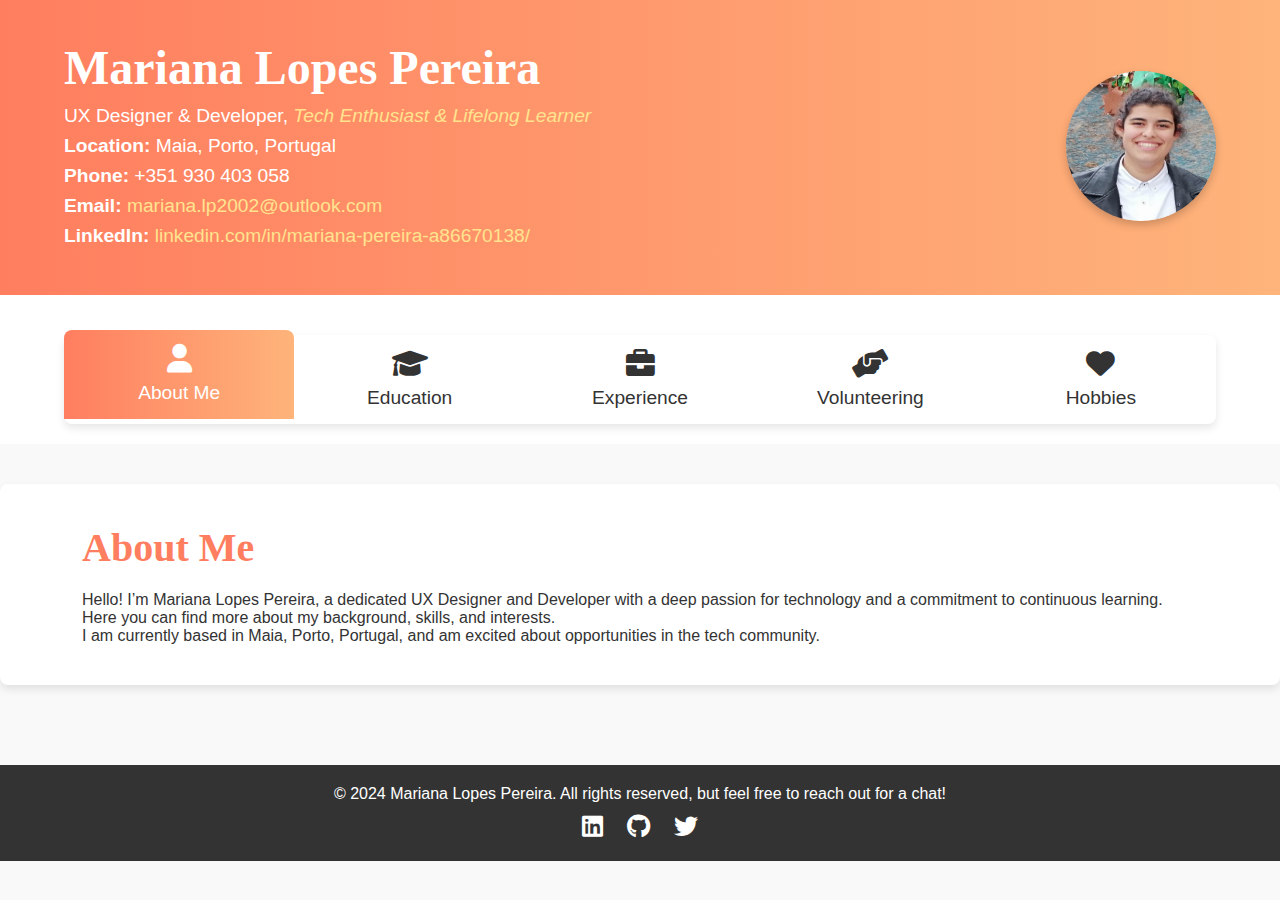
==== index.html @ 3b5ee9a7 "first commit" ====
<!DOCTYPE html>
<html lang="en">
<head>
    <meta charset="UTF-8">
    <meta name="viewport" content="width=device-width, initial-scale=1.0">
    <title>Personal Information - Mariana Lopes Pereira</title>
    <link rel="stylesheet" href="/styles.css">
    <link rel="stylesheet" href="https://cdnjs.cloudflare.com/ajax/libs/font-awesome/6.0.0-beta3/css/all.min.css">
</head>
<body>
    <header>
        <div class="container header-banner">
            <div class="header-info">
                <h1 class="playful-font">Mariana Lopes Pereira</h1>
                <p class="subheading">UX Designer & Developer, <span class="funny-text">Tech Enthusiast & Lifelong Learner</span></p>
                <p><strong>Location:</strong> Maia, Porto, Portugal</p>
                <p><strong>Phone:</strong> +351 930 403 058</p>
                <p><strong>Email:</strong> <a href="mailto:mariana.lp2002@outlook.com">mariana.lp2002@outlook.com</a></p>
                <p><strong>LinkedIn:</strong> <a href="https://www.linkedin.com/in/mariana-pereira-a86670138/" target="_blank">linkedin.com/in/mariana-pereira-a86670138/</a></p>
            </div>
            <div class="header-photo">
                <img src="/img/your-photo.jpg" alt="Mariana Lopes Pereira's Photo" class="profile-photo">
            </div>
        </div>
    </header>

    <section class="tabs-section">
        <div class="container">
            <div class="tabs">
                <a href="/index.html" class="tab-link active"><i class="fas fa-user"></i> About Me</a>
                <a href="/Pages/education.html" class="tab-link"><i class="fas fa-graduation-cap"></i> Education</a>
                <a href="/Pages/experience.html" class="tab-link"><i class="fas fa-briefcase"></i> Experience</a>
                <a href="/Pages/volunteer.html" class="tab-link"><i class="fas fa-hands-helping"></i> Volunteering</a>
                <a href="/Pages/hobbies.html" class="tab-link"><i class="fas fa-heart"></i> Hobbies</a>
            </div>
        </div>
    </section>

    <main>
        <section class="content-section">
            <div class="container">
                <h2>About Me</h2>
                <p>Hello! I’m Mariana Lopes Pereira, a dedicated UX Designer and Developer with a deep passion for technology and a commitment to continuous learning. Here you can find more about my background, skills, and interests.</p>
                <p>I am currently based in Maia, Porto, Portugal, and am excited about opportunities in the tech community.</p>
            </div>
        </section>
    </main>

    <footer>
        <div class="container">
            <p>&copy; 2024 Mariana Lopes Pereira. All rights reserved, but feel free to reach out for a chat!</p>
            <div class="social-icons">
                <a href="https://www.linkedin.com/in/mariana-pereira-a86670138/" target="_blank" class="social-link"><i class="fab fa-linkedin"></i></a>
                <a href="https://github.com/your-github" target="_blank" class="social-link"><i class="fab fa-github"></i></a>
                <a href="https://twitter.com/your-twitter" target="_blank" class="social-link"><i class="fab fa-twitter"></i></a>
            </div>
        </div>
    </footer>
</body>
</html>
---- styles.css ----
/* Reset and Base Styles */
* {
    margin: 0;
    padding: 0;
    box-sizing: border-box;
    font-family: 'Roboto', sans-serif;
}

body {
    background-color: #f9f9f9;
    color: #333;
}

.container {
    width: 90%;
    max-width: 1200px;
    margin: auto;
}

/* Header Banner Styles */
header {
    background: linear-gradient(to right, #ff7e5f, #feb47b);
    color: #fff;
    padding: 40px 0;
    box-shadow: 0 4px 8px rgba(0, 0, 0, 0.1);
}

.header-banner {
    display: flex;
    justify-content: space-between;
    align-items: center;
}

.header-info {
    flex: 1;
}

.header-info h1 {
    font-size: 3em;
    font-family: 'Pacifico', cursive;
    margin-bottom: 10px;
}

.header-info p {
    margin-bottom: 8px;
    font-size: 1.2em;
}

.header-info a {
    color: #ffe38e;
    text-decoration: none;
    transition: color 0.3s;
}

.header-info a:hover {
    color: #fff;
}

.subheading {
    font-size: 1.3em;
}

.funny-text {
    font-style: italic;
    color: #ffe38e;
}

.header-photo {
    flex-shrink: 0;
}

.profile-photo {
    width: 150px;
    height: 150px;
    border-radius: 50%;
    box-shadow: 0 4px 8px rgba(0, 0, 0, 0.2);
}

/* Tabs Section */
.tabs-section {
    background-color: #fff;
    padding: 20px 0;
}

.tabs {
    display: flex;
    justify-content: space-around;
    margin-top: 20px;
    background-color: #fff;
    border-radius: 8px;
    box-shadow: 0 4px 8px rgba(0, 0, 0, 0.1);
}

.tab-link {
    flex: 1;
    padding: 15px;
    text-align: center;
    text-decoration: none;
    color: #333;
    font-size: 1.2em;
    transition: background-color 0.3s, color 0.3s, transform 0.3s;
}

.tab-link i {
    display: block;
    font-size: 1.5em;
    margin-bottom: 8px;
}

.tab-link:hover,
.tab-link.active {
    background: linear-gradient(to right, #ff7e5f, #feb47b);
    color: #fff;
    border-radius: 8px 8px 0 0;
    transform: translateY(-5px);
}

/* Main Content Section */
main {
    padding: 40px 0;
}

.content-section {
    padding: 40px 20px;
    background: #fff;
    border-radius: 8px;
    box-shadow: 0 4px 8px rgba(0, 0, 0, 0.1);
}

h2 {
    font-size: 2.5em;
    margin-bottom: 20px;
    color: #ff7e5f;
    font-family: 'Pacifico', cursive;
}

ul {
    list-style: none;
    padding: 0;
}

ul li {
    margin-bottom: 20px;
    text-align: left;
    font-size: 1.2em;
}

/* Footer Styles */
footer {
    background: #333;
    color: #fff;
    text-align: center;
    padding: 20px 0;
    margin-top: 40px;
}

.social-icons {
    margin-top: 10px;
}

.social-link {
    margin: 0 10px;
    color: #fff;
    font-size: 1.5em;
    text-decoration: none;
    transition: color 0.3s;
}

.social-link:hover {
    color: #ff7e5f;
}

/* Responsive Styles */
@media (max-width: 768px) {
    .header-banner {
        flex-direction: column;
        text-align: center;
    }

    .header-photo {
        margin-top: 20px;
    }

    .tabs {
        flex-direction: column;
    }

    .tab-link {
        margin-bottom: 10px;
    }

    header h1 {
        font-size: 2.5em;
    }
    /* Hobbies Grid Styles */
.hobbies-grid {
    display: grid;
    grid-template-columns: repeat(auto-fit, minmax(250px, 1fr));
    gap: 20px;
}

.hobby-item {
    background: #fff;
    border-radius: 8px;
    box-shadow: 0 4px 8px rgba(0, 0, 0, 0.1);
    overflow: hidden;
    text-align: center;
    padding: 20px;
}

/* Hobbies List Styles */
.hobbies-list {
    display: flex;
    flex-direction: column;
    gap: 20px;
}

.hobby-item {
    background: #fff;
    border-radius: 8px;
    box-shadow: 0 4px 8px rgba(0, 0, 0, 0.1);
    padding: 20px;
    text-align: center;
}

.hobby-item h3 {
    margin: 10px 0;
    font-size: 1.5em;
    color: #ff7e5f;
    font-family: 'Pacifico', cursive;
}

.hobby-item p {
    font-size: 1em;
    color: #333;
    margin-top: 10px;
}

.hobby-image {
    width: 200px;
    height: 150px;
    object-fit: cover;
    border-radius: 8px;
    margin-top: 10px;
}
/* Description and Gallery Styles */
.hobbies-description, .volunteering-description {
    margin-bottom: 40px;
}

.hobby-item, .volunteer-item {
    background: #fff;
    border-radius: 8px;
    box-shadow: 0 4px 8px rgba(0, 0, 0, 0.1);
    padding: 20px;
    margin-bottom: 20px;
}

.hobby-item h3, .volunteer-item h3 {
    font-size: 1.5em;
    color: #ff7e5f;
    font-family: 'Pacifico', cursive;
    margin-bottom: 10px;
}

.hobby-item p, .volunteer-item p {
    font-size: 1em;
    color: #333;
}

.gallery-section {
    margin-top: 40px;
}

.gallery {
    display: flex;
    gap: 20px;
    flex-wrap: wrap;
}

.gallery-image {
    width: 150px; /* Ajuste o tamanho das imagens conforme necessário */
    height: 100px; /* Ajuste o tamanho das imagens conforme necessário */
    object-fit: cover;
    border-radius: 8px;
}

}
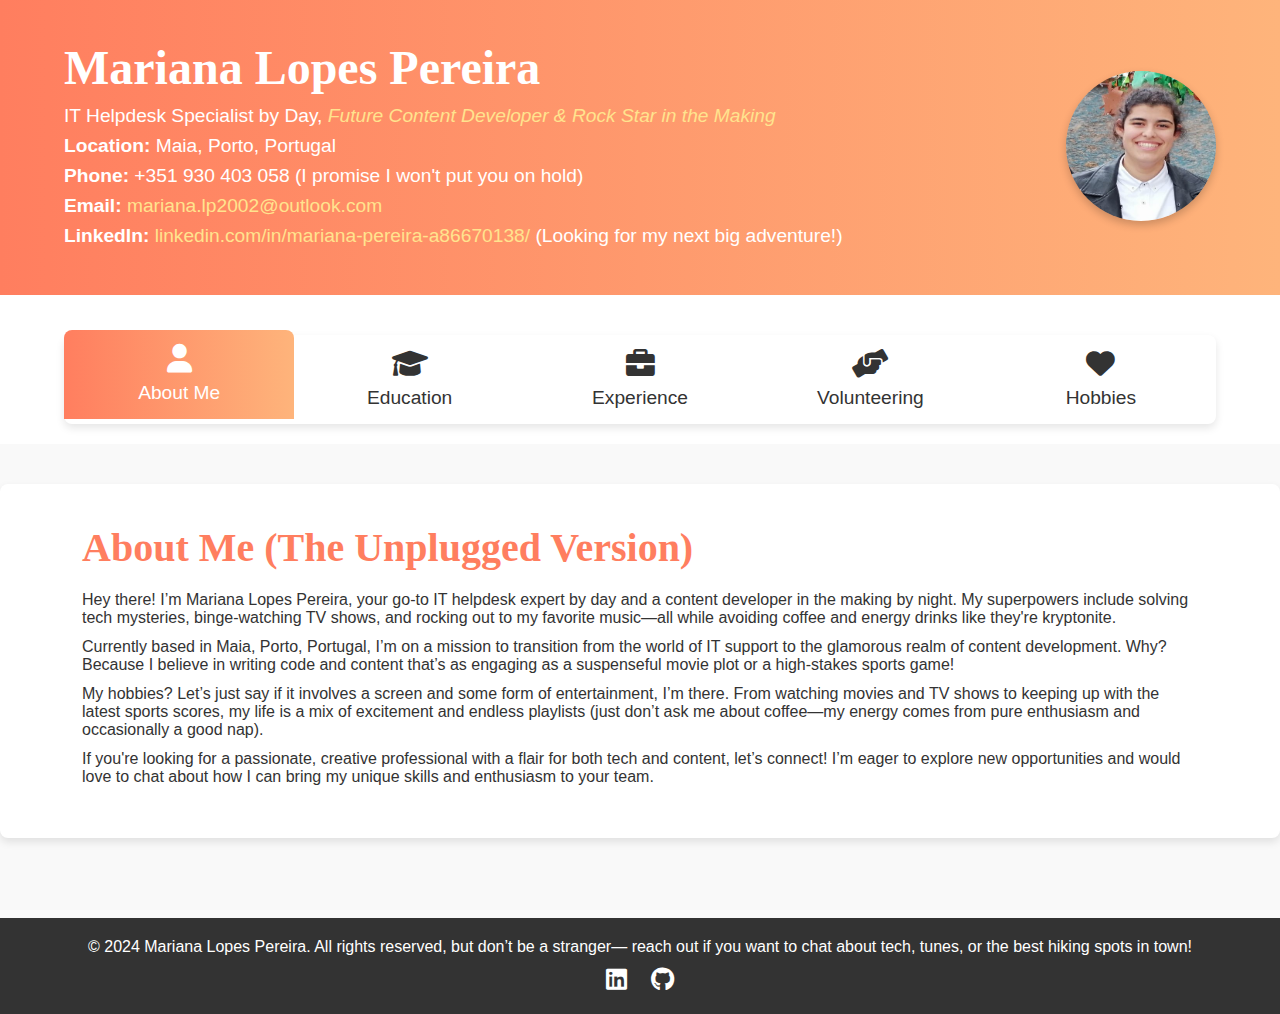
==== commit 6b9b2afe: "Commit 3" ====
--- a/index.html
+++ b/index.html
@@ -1,60 +1,135 @@
 <!DOCTYPE html>
 <html lang="en">
-<head>
-    <meta charset="UTF-8">
-    <meta name="viewport" content="width=device-width, initial-scale=1.0">
+  <head>
+    <meta charset="UTF-8" />
+    <meta name="viewport" content="width=device-width, initial-scale=1.0" />
     <title>Personal Information - Mariana Lopes Pereira</title>
-    <link rel="stylesheet" href="/styles.css">
-    <link rel="stylesheet" href="https://cdnjs.cloudflare.com/ajax/libs/font-awesome/6.0.0-beta3/css/all.min.css">
-</head>
-<body>
+    <link rel="stylesheet" href="/styles.css" />
+    <link
+      rel="stylesheet"
+      href="https://cdnjs.cloudflare.com/ajax/libs/font-awesome/6.0.0-beta3/css/all.min.css"
+    />
+  </head>
+  <body>
     <header>
-        <div class="container header-banner">
-            <div class="header-info">
-                <h1 class="playful-font">Mariana Lopes Pereira</h1>
-                <p class="subheading">UX Designer & Developer, <span class="funny-text">Tech Enthusiast & Lifelong Learner</span></p>
-                <p><strong>Location:</strong> Maia, Porto, Portugal</p>
-                <p><strong>Phone:</strong> +351 930 403 058</p>
-                <p><strong>Email:</strong> <a href="mailto:mariana.lp2002@outlook.com">mariana.lp2002@outlook.com</a></p>
-                <p><strong>LinkedIn:</strong> <a href="https://www.linkedin.com/in/mariana-pereira-a86670138/" target="_blank">linkedin.com/in/mariana-pereira-a86670138/</a></p>
-            </div>
-            <div class="header-photo">
-                <img src="/img/your-photo.jpg" alt="Mariana Lopes Pereira's Photo" class="profile-photo">
-            </div>
+      <div class="container header-banner">
+        <div class="header-info">
+          <h1 class="playful-font">Mariana Lopes Pereira</h1>
+          <p class="subheading">
+            IT Helpdesk Specialist by Day,
+            <span class="funny-text"
+              >Future Content Developer & Rock Star in the Making</span
+            >
+          </p>
+          <p><strong>Location:</strong> Maia, Porto, Portugal</p>
+          <p>
+            <strong>Phone:</strong> +351 930 403 058 (I promise I won't put you on hold)
+          </p>
+          <p>
+            <strong>Email:</strong>
+            <a href="mailto:mariana.lp2002@outlook.com"
+              >mariana.lp2002@outlook.com</a
+            >
+          </p>
+          <p>
+            <strong>LinkedIn:</strong>
+            <a
+              href="https://www.linkedin.com/in/mariana-pereira-a86670138/"
+              target="_blank"
+              >linkedin.com/in/mariana-pereira-a86670138/</a
+            >
+            (Looking for my next big adventure!)
+          </p>
         </div>
+        <div class="header-photo">
+          <img
+            src="/img/your-photo.jpg"
+            alt="Mariana Lopes Pereira's Photo"
+            class="profile-photo"
+          />
+        </div>
+      </div>
     </header>
 
     <section class="tabs-section">
-        <div class="container">
-            <div class="tabs">
-                <a href="/index.html" class="tab-link active"><i class="fas fa-user"></i> About Me</a>
-                <a href="/Pages/education.html" class="tab-link"><i class="fas fa-graduation-cap"></i> Education</a>
-                <a href="/Pages/experience.html" class="tab-link"><i class="fas fa-briefcase"></i> Experience</a>
-                <a href="/Pages/volunteer.html" class="tab-link"><i class="fas fa-hands-helping"></i> Volunteering</a>
-                <a href="/Pages/hobbies.html" class="tab-link"><i class="fas fa-heart"></i> Hobbies</a>
-            </div>
+      <div class="container">
+        <div class="tabs">
+          <a href="/index.html" class="tab-link active"
+            ><i class="fas fa-user"></i> About Me</a
+          >
+          <a href="/Pages/education.html" class="tab-link"
+            ><i class="fas fa-graduation-cap"></i> Education</a
+          >
+          <a href="/Pages/experience.html" class="tab-link"
+            ><i class="fas fa-briefcase"></i> Experience</a
+          >
+          <a href="/Pages/volunteer.html" class="tab-link"
+            ><i class="fas fa-hands-helping"></i> Volunteering</a
+          >
+          <a href="/Pages/hobbies.html" class="tab-link"
+            ><i class="fas fa-heart"></i> Hobbies</a
+          >
         </div>
+      </div>
     </section>
 
     <main>
-        <section class="content-section">
-            <div class="container">
-                <h2>About Me</h2>
-                <p>Hello! I’m Mariana Lopes Pereira, a dedicated UX Designer and Developer with a deep passion for technology and a commitment to continuous learning. Here you can find more about my background, skills, and interests.</p>
-                <p>I am currently based in Maia, Porto, Portugal, and am excited about opportunities in the tech community.</p>
-            </div>
-        </section>
+      <section class="content-section paragraph-spacing">
+        <div class="container">
+          <h2>About Me (The Unplugged Version)</h2>
+          <p>
+            Hey there! I’m Mariana Lopes Pereira, your go-to IT helpdesk expert
+            by day and a content developer in the making by night. My
+            superpowers include solving tech mysteries, binge-watching TV shows,
+            and rocking out to my favorite music—all while avoiding coffee and
+            energy drinks like they're kryptonite.
+          </p>
+          <p>
+            Currently based in Maia, Porto, Portugal, I’m on a mission to
+            transition from the world of IT support to the glamorous realm of
+            content development. Why? Because I believe in writing code and
+            content that’s as engaging as a suspenseful movie plot or a
+            high-stakes sports game!
+          </p>
+          <p>
+            My hobbies? Let’s just say if it involves a screen and some form of
+            entertainment, I’m there. From watching movies and TV shows to
+            keeping up with the latest sports scores, my life is a mix of
+            excitement and endless playlists (just don’t ask me about coffee—my
+            energy comes from pure enthusiasm and occasionally a good nap).
+          </p>
+          <p>
+            If you're looking for a passionate, creative professional with a
+            flair for both tech and content, let’s connect! I’m eager to explore
+            new opportunities and would love to chat about how I can bring my
+            unique skills and enthusiasm to your team.
+          </p>
+        </div>
+      </section>
     </main>
 
     <footer>
-        <div class="container">
-            <p>&copy; 2024 Mariana Lopes Pereira. All rights reserved, but feel free to reach out for a chat!</p>
-            <div class="social-icons">
-                <a href="https://www.linkedin.com/in/mariana-pereira-a86670138/" target="_blank" class="social-link"><i class="fab fa-linkedin"></i></a>
-                <a href="https://github.com/your-github" target="_blank" class="social-link"><i class="fab fa-github"></i></a>
-                <a href="https://twitter.com/your-twitter" target="_blank" class="social-link"><i class="fab fa-twitter"></i></a>
-            </div>
+      <div class="container">
+        <p>
+          &copy; 2024 Mariana Lopes Pereira. All rights reserved, but don’t be a
+          stranger— reach out if you want to chat about tech, tunes, or the best
+          hiking spots in town!
+        </p>
+        <div class="social-icons">
+          <a
+            href="https://www.linkedin.com/in/mariana-pereira-a86670138/"
+            target="_blank"
+            class="social-link"
+            ><i class="fab fa-linkedin"></i
+          ></a>
+          <a
+            href="https://github.com/your-github"
+            target="_blank"
+            class="social-link"
+            ><i class="fab fa-github"></i
+          ></a>
         </div>
+      </div>
     </footer>
-</body>
+  </body>
 </html>
--- a/styles.css
+++ b/styles.css
@@ -1,288 +1,341 @@
 /* Reset and Base Styles */
 * {
-    margin: 0;
-    padding: 0;
-    box-sizing: border-box;
-    font-family: 'Roboto', sans-serif;
+  margin: 0;
+  padding: 0;
+  box-sizing: border-box;
+  font-family: "Roboto", sans-serif;
 }
 
 body {
-    background-color: #f9f9f9;
-    color: #333;
+  background-color: #f9f9f9;
+  color: #333;
 }
 
 .container {
-    width: 90%;
-    max-width: 1200px;
-    margin: auto;
+  width: 90%;
+  max-width: 1200px;
+  margin: auto;
 }
 
 /* Header Banner Styles */
 header {
-    background: linear-gradient(to right, #ff7e5f, #feb47b);
-    color: #fff;
-    padding: 40px 0;
-    box-shadow: 0 4px 8px rgba(0, 0, 0, 0.1);
+  background: linear-gradient(to right, #ff7e5f, #feb47b);
+  color: #fff;
+  padding: 40px 0;
+  box-shadow: 0 4px 8px rgba(0, 0, 0, 0.1);
 }
 
 .header-banner {
-    display: flex;
-    justify-content: space-between;
-    align-items: center;
+  display: flex;
+  justify-content: space-between;
+  align-items: center;
 }
 
 .header-info {
-    flex: 1;
+  flex: 1;
 }
 
 .header-info h1 {
-    font-size: 3em;
-    font-family: 'Pacifico', cursive;
-    margin-bottom: 10px;
+  font-size: 3em;
+  font-family: "Pacifico", cursive;
+  margin-bottom: 10px;
 }
 
 .header-info p {
-    margin-bottom: 8px;
-    font-size: 1.2em;
+  margin-bottom: 8px;
+  font-size: 1.2em;
 }
 
 .header-info a {
-    color: #ffe38e;
-    text-decoration: none;
-    transition: color 0.3s;
+  color: #ffe38e;
+  text-decoration: none;
+  transition: color 0.3s;
 }
 
 .header-info a:hover {
-    color: #fff;
+  color: #fff;
 }
 
 .subheading {
-    font-size: 1.3em;
+  font-size: 1.3em;
 }
 
 .funny-text {
-    font-style: italic;
-    color: #ffe38e;
+  font-style: italic;
+  color: #ffe38e;
 }
 
 .header-photo {
-    flex-shrink: 0;
+  flex-shrink: 0;
 }
 
 .profile-photo {
-    width: 150px;
-    height: 150px;
-    border-radius: 50%;
-    box-shadow: 0 4px 8px rgba(0, 0, 0, 0.2);
+  width: 150px;
+  height: 150px;
+  border-radius: 50%;
+  box-shadow: 0 4px 8px rgba(0, 0, 0, 0.2);
 }
 
 /* Tabs Section */
 .tabs-section {
-    background-color: #fff;
-    padding: 20px 0;
+  background-color: #fff;
+  padding: 20px 0;
 }
 
 .tabs {
-    display: flex;
-    justify-content: space-around;
-    margin-top: 20px;
-    background-color: #fff;
-    border-radius: 8px;
-    box-shadow: 0 4px 8px rgba(0, 0, 0, 0.1);
+  display: flex;
+  justify-content: space-around;
+  margin-top: 20px;
+  background-color: #fff;
+  border-radius: 8px;
+  box-shadow: 0 4px 8px rgba(0, 0, 0, 0.1);
 }
 
 .tab-link {
-    flex: 1;
-    padding: 15px;
-    text-align: center;
-    text-decoration: none;
-    color: #333;
-    font-size: 1.2em;
-    transition: background-color 0.3s, color 0.3s, transform 0.3s;
+  flex: 1;
+  padding: 15px;
+  text-align: center;
+  text-decoration: none;
+  color: #333;
+  font-size: 1.2em;
+  transition: background-color 0.3s, color 0.3s, transform 0.3s;
 }
 
 .tab-link i {
-    display: block;
-    font-size: 1.5em;
-    margin-bottom: 8px;
+  display: block;
+  font-size: 1.5em;
+  margin-bottom: 8px;
 }
 
 .tab-link:hover,
 .tab-link.active {
-    background: linear-gradient(to right, #ff7e5f, #feb47b);
-    color: #fff;
-    border-radius: 8px 8px 0 0;
-    transform: translateY(-5px);
+  background: linear-gradient(to right, #ff7e5f, #feb47b);
+  color: #fff;
+  border-radius: 8px 8px 0 0;
+  transform: translateY(-5px);
 }
 
 /* Main Content Section */
 main {
-    padding: 40px 0;
+  padding: 40px 0;
 }
 
 .content-section {
-    padding: 40px 20px;
-    background: #fff;
-    border-radius: 8px;
-    box-shadow: 0 4px 8px rgba(0, 0, 0, 0.1);
+  padding: 40px 20px;
+  background: #fff;
+  border-radius: 8px;
+  box-shadow: 0 4px 8px rgba(0, 0, 0, 0.1);
 }
 
 h2 {
-    font-size: 2.5em;
-    margin-bottom: 20px;
-    color: #ff7e5f;
-    font-family: 'Pacifico', cursive;
+  font-size: 2.5em;
+  margin-bottom: 20px;
+  color: #ff7e5f;
+  font-family: "Pacifico", cursive;
 }
 
 ul {
-    list-style: none;
-    padding: 0;
+  list-style: none;
+  padding: 0;
 }
 
 ul li {
-    margin-bottom: 20px;
-    text-align: left;
-    font-size: 1.2em;
+  margin-bottom: 20px;
+  text-align: left;
+  font-size: 1.2em;
 }
 
 /* Footer Styles */
 footer {
-    background: #333;
-    color: #fff;
-    text-align: center;
-    padding: 20px 0;
-    margin-top: 40px;
+  background: #333;
+  color: #fff;
+  text-align: center;
+  padding: 20px 0;
+  margin-top: 40px;
 }
 
 .social-icons {
-    margin-top: 10px;
+  margin-top: 10px;
 }
 
 .social-link {
-    margin: 0 10px;
-    color: #fff;
-    font-size: 1.5em;
-    text-decoration: none;
-    transition: color 0.3s;
+  margin: 0 10px;
+  color: #fff;
+  font-size: 1.5em;
+  text-decoration: none;
+  transition: color 0.3s;
 }
 
 .social-link:hover {
-    color: #ff7e5f;
-}
-
-/* Responsive Styles */
-@media (max-width: 768px) {
-    .header-banner {
-        flex-direction: column;
-        text-align: center;
-    }
-
-    .header-photo {
-        margin-top: 20px;
-    }
-
-    .tabs {
-        flex-direction: column;
-    }
-
-    .tab-link {
-        margin-bottom: 10px;
-    }
-
-    header h1 {
-        font-size: 2.5em;
-    }
-    /* Hobbies Grid Styles */
+  color: #ff7e5f;
+}
+
+.paragraph-spacing p {
+  margin-bottom: 0.7em; /* Ajuste o valor conforme necessário */
+}
+
+/* Hobbies Grid Styles */
 .hobbies-grid {
-    display: grid;
-    grid-template-columns: repeat(auto-fit, minmax(250px, 1fr));
-    gap: 20px;
+  display: grid;
+  grid-template-columns: repeat(auto-fit, minmax(250px, 1fr));
+  gap: 20px;
 }
 
 .hobby-item {
-    background: #fff;
-    border-radius: 8px;
-    box-shadow: 0 4px 8px rgba(0, 0, 0, 0.1);
-    overflow: hidden;
-    text-align: center;
-    padding: 20px;
+  background: #fff;
+  border-radius: 8px;
+  box-shadow: 0 4px 8px rgba(0, 0, 0, 0.1);
+  overflow: hidden;
+  text-align: center;
+  padding: 20px;
 }
 
 /* Hobbies List Styles */
 .hobbies-list {
+  display: flex;
+  flex-direction: column;
+  gap: 20px;
+}
+
+.hobby-item {
+  background: #fff;
+  border-radius: 8px;
+  box-shadow: 0 4px 8px rgba(0, 0, 0, 0.1);
+  padding: 20px;
+  text-align: center;
+}
+
+.hobby-item h3 {
+  margin: 10px 0;
+  font-size: 1.5em;
+  color: #ff7e5f;
+  font-family: "Pacifico", cursive;
+}
+
+.hobby-item p {
+  font-size: 1em;
+  color: #333;
+  margin-top: 10px;
+}
+
+.hobby-image {
+  width: 100%;
+  height: auto;
+  object-fit: cover;
+  border-radius: 8px;
+  margin-top: 10px;
+}
+
+/* Estilos para a galeria */
+.gallery-container {
+  padding: 0 20px; /* Adiciona espaço ao redor do contêiner da galeria */
+}
+
+.gallery {
+  display: flex;
+  gap: 20px;
+  overflow-x: auto; /* Adiciona rolagem horizontal */
+  scroll-snap-type: x mandatory; /* Adiciona rolagem suave para o eixo X */
+  -webkit-overflow-scrolling: touch; /* Suporte para rolagem suave em dispositivos móveis */
+  padding: 10px 0; /* Adiciona um pouco de espaço ao redor da galeria */
+  flex-wrap: wrap;
+  justify-content: center; /* Centraliza a galeria */
+}
+
+/* Ajustes para as imagens da galeria */
+.gallery-image {
+  width: 100%; /* Inicialmente ocupa 100% do espaço disponível */
+  max-width: 300px; /* Limita o tamanho máximo da imagem */
+  height: auto; /* Mantém a proporção da imagem */
+  object-fit: cover;
+  border-radius: 8px;
+  cursor: pointer;
+  transition: transform 0.2s;
+}
+
+.gallery-image:hover {
+  transform: scale(1.05); /* Leve aumento ao passar o mouse */
+}
+
+/* Media Queries para telas grandes */
+@media (min-width: 1200px) {
+  .gallery {
+    flex-wrap: nowrap; /* Evita quebra de linha em telas grandes */
+    justify-content: space-between; /* Distribui o espaço entre as imagens */
+  }
+
+  .gallery-image {
+    width: 30%; /* Define 30% da largura do contêiner para cada imagem */
+  }
+}
+
+/* Media Queries para telas médias */
+@media (min-width: 768px) and (max-width: 1199px) {
+  .gallery-image {
+    width: 48%; /* Ocupa aproximadamente metade da largura em telas médias */
+  }
+}
+
+/* Media Queries para telas pequenas */
+@media (max-width: 767px) {
+  .gallery-image {
+    width: 100%; /* Imagens ocupam toda a largura disponível em telas pequenas */
+  }
+}
+
+/* Modal styles */
+.modal {
+    display: none;  /* Hidden by default */
+    position: fixed;
+    z-index: 1000;
+    top: 0;
+    left: 0;
+    width: 100%;
+    height: 100%;
+    background-color: rgba(0, 0, 0, 0.8);  /* Semi-transparent background */
     display: flex;
-    flex-direction: column;
-    gap: 20px;
-}
-
-.hobby-item {
-    background: #fff;
-    border-radius: 8px;
-    box-shadow: 0 4px 8px rgba(0, 0, 0, 0.1);
-    padding: 20px;
-    text-align: center;
-}
-
-.hobby-item h3 {
-    margin: 10px 0;
-    font-size: 1.5em;
-    color: #ff7e5f;
-    font-family: 'Pacifico', cursive;
-}
-
-.hobby-item p {
-    font-size: 1em;
-    color: #333;
-    margin-top: 10px;
-}
-
-.hobby-image {
-    width: 200px;
-    height: 150px;
-    object-fit: cover;
-    border-radius: 8px;
-    margin-top: 10px;
-}
-/* Description and Gallery Styles */
-.hobbies-description, .volunteering-description {
-    margin-bottom: 40px;
-}
-
-.hobby-item, .volunteer-item {
-    background: #fff;
-    border-radius: 8px;
-    box-shadow: 0 4px 8px rgba(0, 0, 0, 0.1);
-    padding: 20px;
-    margin-bottom: 20px;
-}
-
-.hobby-item h3, .volunteer-item h3 {
-    font-size: 1.5em;
-    color: #ff7e5f;
-    font-family: 'Pacifico', cursive;
-    margin-bottom: 10px;
-}
-
-.hobby-item p, .volunteer-item p {
-    font-size: 1em;
-    color: #333;
-}
-
-.gallery-section {
-    margin-top: 40px;
-}
-
-.gallery {
-    display: flex;
-    gap: 20px;
-    flex-wrap: wrap;
-}
-
-.gallery-image {
-    width: 150px; /* Ajuste o tamanho das imagens conforme necessário */
-    height: 100px; /* Ajuste o tamanho das imagens conforme necessário */
-    object-fit: cover;
-    border-radius: 8px;
-}
-
-}+    justify-content: center;
+    align-items: center;
+    overflow: hidden;  /* Prevent overflow */
+}
+
+/* Image styles inside the modal */
+.modal-content {
+    width: 100%;
+    max-width: 100%;  /* Ensure it scales properly */
+    max-height: 100%;  /* Ensure it scales properly */
+    object-fit: contain;  /* Maintain aspect ratio */
+    border-radius: 8px;  /* Optional: Adds rounded corners */
+    box-shadow: 0 4px 8px rgba(0, 0, 0, 0.2);  /* Shadow for depth */
+    justify-content: center;
+    align-items: center;
+    margin: auto; /* Ensures centering within the modal */
+}
+
+/* Close button */
+.close {
+    position: absolute;
+    top: 20px;
+    right: 35px;
+    color: #fff;
+    font-size: 40px;
+    font-weight: bold;
+    cursor: pointer;
+}
+
+/* Responsive adjustments */
+@media (max-width: 768px) {
+    .modal-content {
+        width: 80%;  /* Increase width on smaller screens */
+        max-width: 80%;
+        max-height: 70%;  /* Adjust height for smaller screens */
+    }
+}
+
+@media (max-width: 480px) {
+    .modal-content {
+        width: 90%;  /* Further increase width on very small screens */
+        max-width: 90%;
+        max-height: 60%;  /* Adjust height accordingly */
+    }
+}
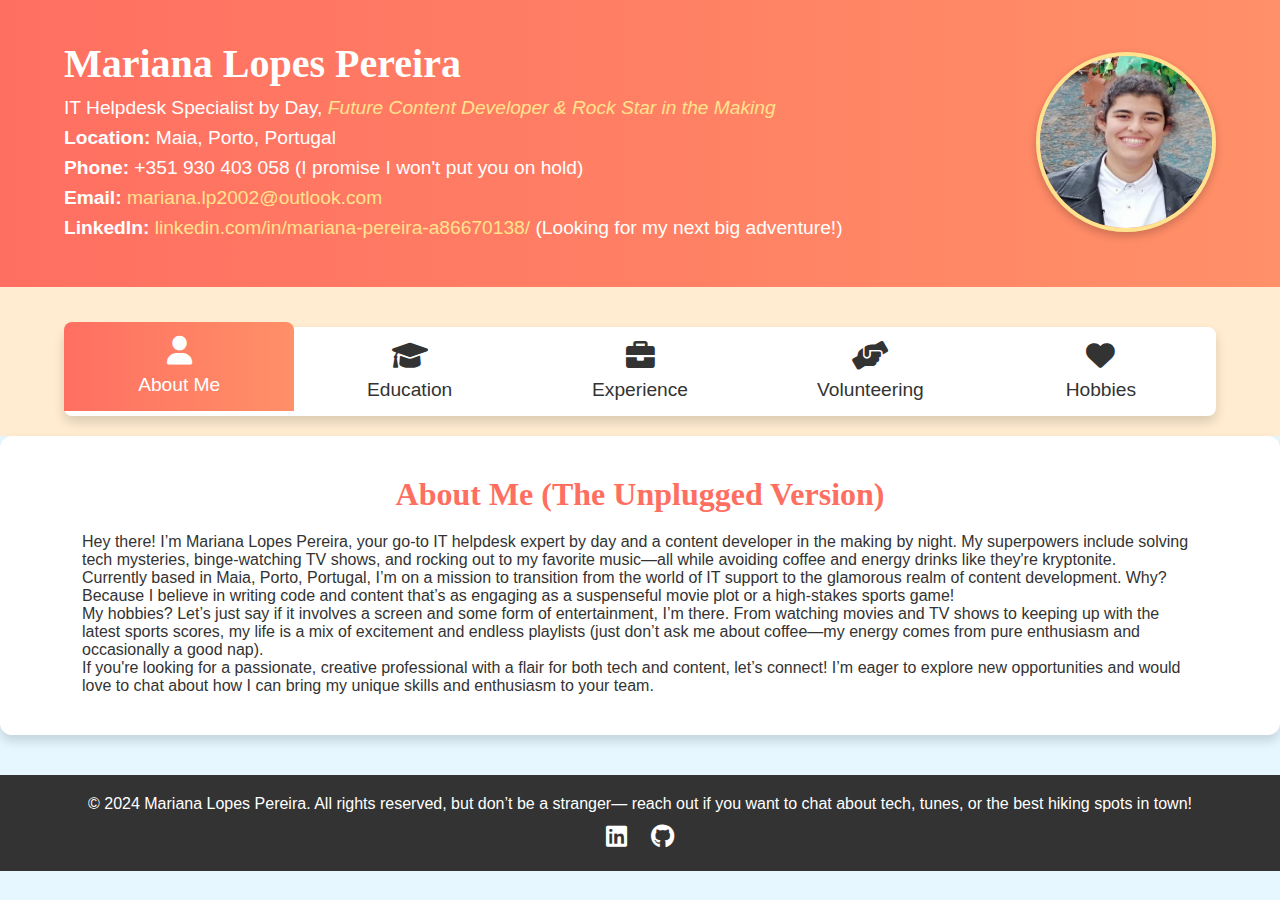
==== commit a27fd2d3: "tentei" ====
--- a/index.html
+++ b/index.html
@@ -74,9 +74,9 @@
     </section>
 
     <main>
-      <section class="content-section paragraph-spacing">
+      <section class="content-section">
         <div class="container">
-          <h2>About Me (The Unplugged Version)</h2>
+          <h2 class="section-title">About Me (The Unplugged Version)</h2>
           <p>
             Hey there! I’m Mariana Lopes Pereira, your go-to IT helpdesk expert
             by day and a content developer in the making by night. My
--- a/styles.css
+++ b/styles.css
@@ -7,8 +7,9 @@
 }
 
 body {
-  background-color: #f9f9f9;
+  background-color: #e6f7ff;
   color: #333;
+  font-size: 1em;
 }
 
 .container {
@@ -19,10 +20,10 @@
 
 /* Header Banner Styles */
 header {
-  background: linear-gradient(to right, #ff7e5f, #feb47b);
+  background: linear-gradient(to right, #ff6f61, #ff9068);
   color: #fff;
   padding: 40px 0;
-  box-shadow: 0 4px 8px rgba(0, 0, 0, 0.1);
+  box-shadow: 0 6px 12px rgba(0, 0, 0, 0.15);
 }
 
 .header-banner {
@@ -31,12 +32,8 @@
   align-items: center;
 }
 
-.header-info {
-  flex: 1;
-}
-
 .header-info h1 {
-  font-size: 3em;
+  font-size: 2.5em;
   font-family: "Pacifico", cursive;
   margin-bottom: 10px;
 }
@@ -70,15 +67,16 @@
 }
 
 .profile-photo {
-  width: 150px;
-  height: 150px;
+  width: 180px;
+  height: 180px;
   border-radius: 50%;
+  border: 4px solid #ffe38e;
   box-shadow: 0 4px 8px rgba(0, 0, 0, 0.2);
 }
 
 /* Tabs Section */
 .tabs-section {
-  background-color: #fff;
+  background-color: #ffecd1;
   padding: 20px 0;
 }
 
@@ -88,7 +86,7 @@
   margin-top: 20px;
   background-color: #fff;
   border-radius: 8px;
-  box-shadow: 0 4px 8px rgba(0, 0, 0, 0.1);
+  box-shadow: 0 6px 12px rgba(0, 0, 0, 0.15);
 }
 
 .tab-link {
@@ -109,7 +107,7 @@
 
 .tab-link:hover,
 .tab-link.active {
-  background: linear-gradient(to right, #ff7e5f, #feb47b);
+  background: linear-gradient(to right, #ff6f61, #ff9068);
   color: #fff;
   border-radius: 8px 8px 0 0;
   transform: translateY(-5px);
@@ -117,21 +115,22 @@
 
 /* Main Content Section */
 main {
-  padding: 40px 0;
+  padding: 40px, 0;
 }
 
 .content-section {
   padding: 40px 20px;
   background: #fff;
-  border-radius: 8px;
-  box-shadow: 0 4px 8px rgba(0, 0, 0, 0.1);
-}
-
-h2 {
-  font-size: 2.5em;
+  border-radius: 12px;
+  box-shadow: 0 6px 12px rgba(0, 0, 0, 0.15);
+}
+
+h2.section-title {
+  font-size: 2em;
   margin-bottom: 20px;
-  color: #ff7e5f;
+  color: #ff6f61;
   font-family: "Pacifico", cursive;
+  text-align: center;
 }
 
 ul {
@@ -140,9 +139,9 @@
 }
 
 ul li {
-  margin-bottom: 20px;
+  margin-bottom: 25px;
   text-align: left;
-  font-size: 1.2em;
+  font-size: 1em;
 }
 
 /* Footer Styles */
@@ -167,48 +166,34 @@
 }
 
 .social-link:hover {
-  color: #ff7e5f;
-}
-
-.paragraph-spacing p {
-  margin-bottom: 0.7em; /* Ajuste o valor conforme necessário */
+  color: #ff6f61;
 }
 
 /* Hobbies Grid Styles */
 .hobbies-grid {
   display: grid;
   grid-template-columns: repeat(auto-fit, minmax(250px, 1fr));
-  gap: 20px;
+  gap: 25px;
 }
 
 .hobby-item {
   background: #fff;
-  border-radius: 8px;
-  box-shadow: 0 4px 8px rgba(0, 0, 0, 0.1);
+  border-radius: 12px;
+  box-shadow: 0 6px 12px rgba(0, 0, 0, 0.15);
   overflow: hidden;
   text-align: center;
-  padding: 20px;
-}
-
-/* Hobbies List Styles */
-.hobbies-list {
-  display: flex;
-  flex-direction: column;
-  gap: 20px;
-}
-
-.hobby-item {
-  background: #fff;
-  border-radius: 8px;
-  box-shadow: 0 4px 8px rgba(0, 0, 0, 0.1);
-  padding: 20px;
-  text-align: center;
+  padding: 25px;
+  transition: transform 0.3s;
+}
+
+.hobby-item:hover {
+  transform: scale(1.05);
 }
 
 .hobby-item h3 {
-  margin: 10px 0;
-  font-size: 1.5em;
-  color: #ff7e5f;
+  margin: 15px 0;
+  font-size: 1.6em;
+  color: #ff6f61;
   font-family: "Pacifico", cursive;
 }
 
@@ -218,13 +203,6 @@
   margin-top: 10px;
 }
 
-.hobby-image {
-  width: 100%;
-  height: auto;
-  object-fit: cover;
-  border-radius: 8px;
-  margin-top: 10px;
-}
 
 /* Estilos para a galeria */
 .gallery-container {
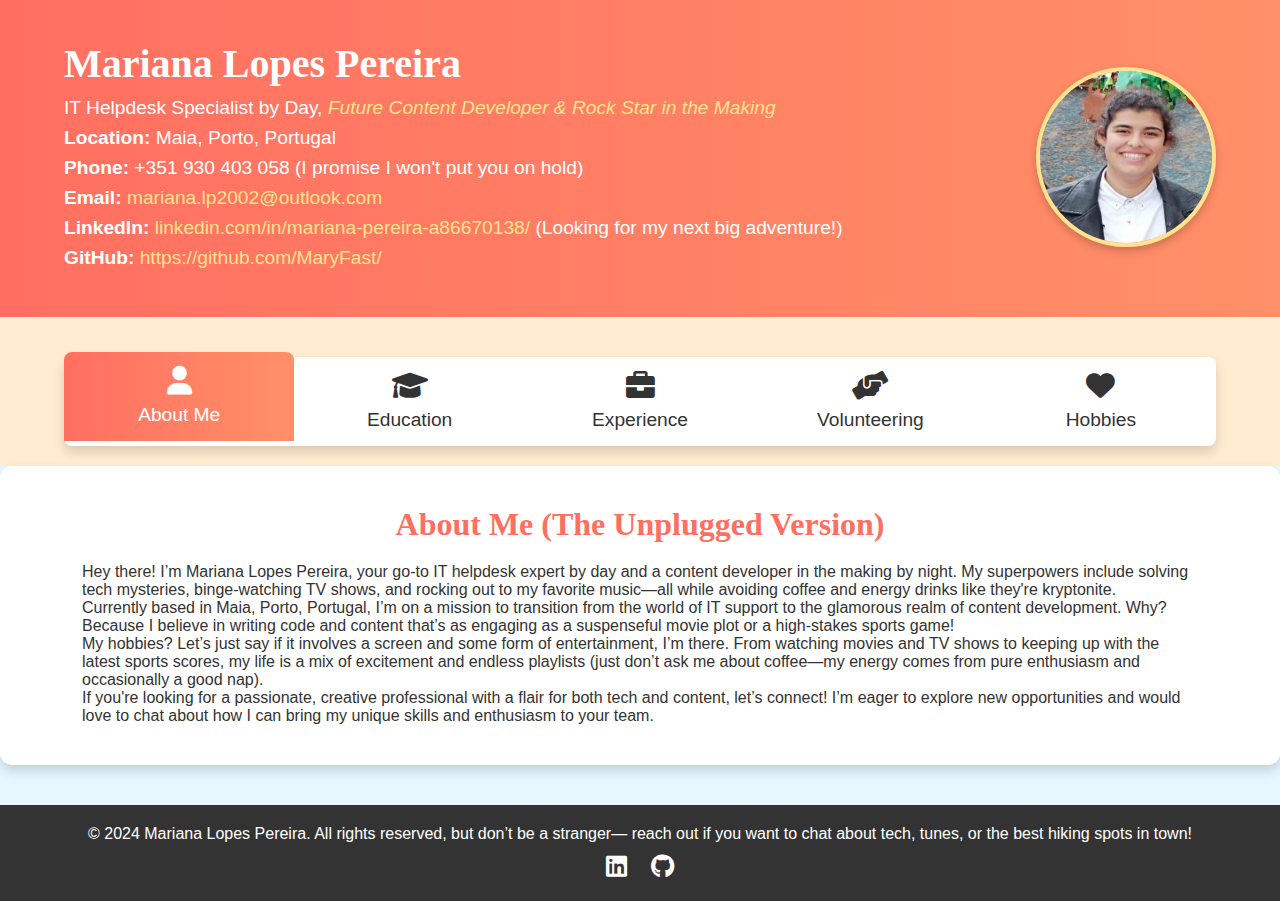
==== commit b38588f8: "Commit end?" ====
--- a/index.html
+++ b/index.html
@@ -39,6 +39,14 @@
               >linkedin.com/in/mariana-pereira-a86670138/</a
             >
             (Looking for my next big adventure!)
+          </p>
+          <p>
+            <strong>GitHub:</strong>
+            <a
+              href="https://github.com/MaryFast"
+              target="_blank"
+              >https://github.com/MaryFast/</a
+            >
           </p>
         </div>
         <div class="header-photo">
